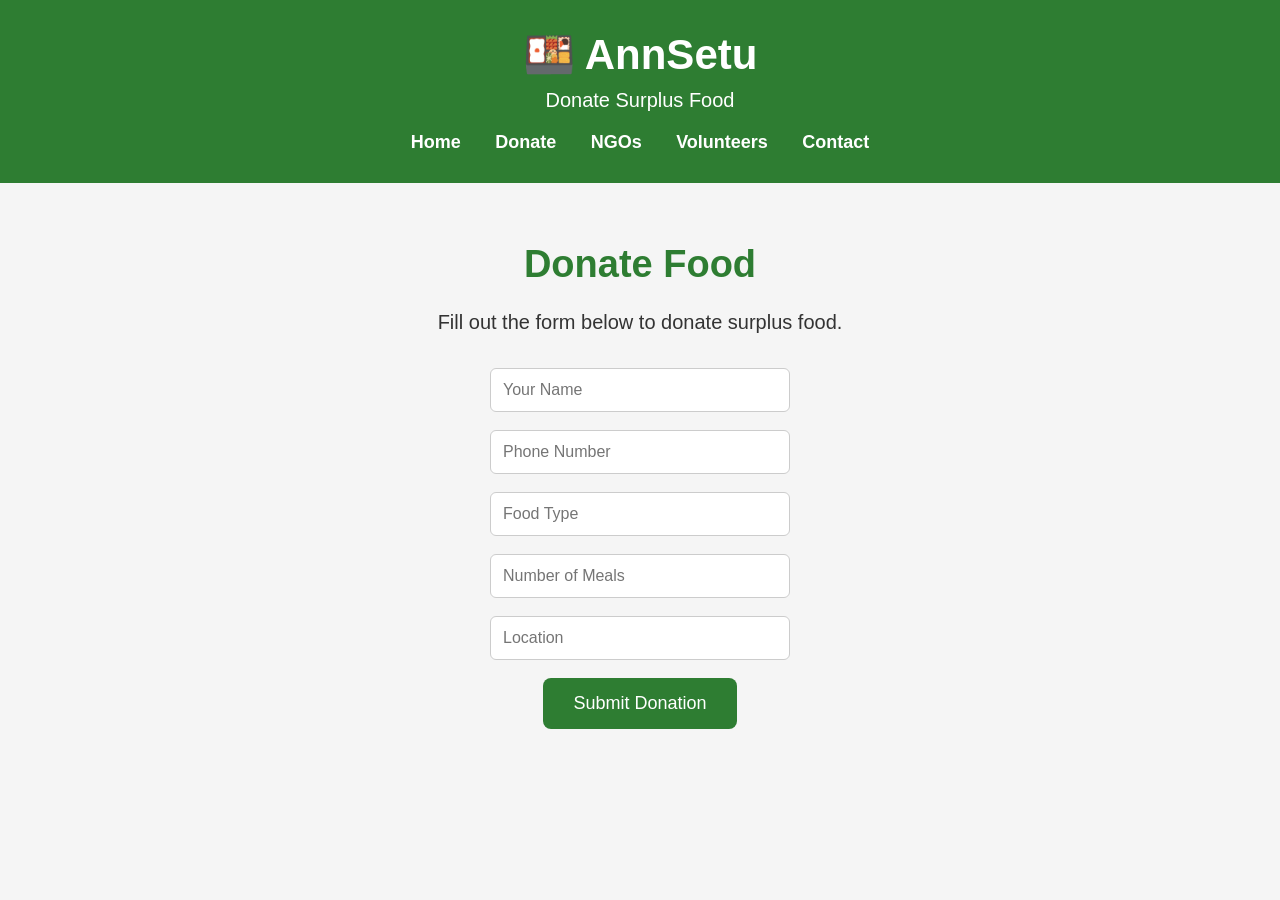
==== donate.html @ 6d5efe79 "Add files via upload" ====
<!DOCTYPE html>
<html lang="en">

<head>
    <meta charset="UTF-8">
    <meta name="viewport" content="width=device-width, initial-scale=1.0">
    <title>Donate Food | AnnSetu</title>
    <link rel="stylesheet" href="style.css">
</head>

<body>

<header>
    <h1>🍱 AnnSetu</h1>
    <p>Donate Surplus Food</p>

    <nav>
        <a href="index.html">Home</a>
        <a href="donate.html">Donate</a>
        <a href="ngo.html">NGOs</a>
        <a href="volunteer.html">Volunteers</a>
        <a href="contact.html">Contact</a>
    </nav>
</header>

<section>

<h2>Donate Food</h2>

<p>Fill out the form below to donate surplus food.</p>

<form>

<input type="text" placeholder="Your Name"><br><br>

<input type="tel" placeholder="Phone Number"><br><br>

<input type="text" placeholder="Food Type"><br><br>

<input type="number" placeholder="Number of Meals"><br><br>

<input type="text" placeholder="Location"><br><br>

<button type="button" onclick="donateFood()">
Submit Donation
</button>

</form>

</section>

<script src="script.js"></script>

</body>

</html>
---- style.css ----
*{
    margin:0;
    padding:0;
    box-sizing:border-box;
    font-family:Arial, sans-serif;
}

body{
    background:#f5f5f5;
    color:#333;
}

header{
    background:#2E7D32;
    color:white;
    text-align:center;
    padding:30px;
}

header h1{
    font-size:42px;
}

header p{
    margin-top:10px;
    font-size:20px;
}

section{
    text-align:center;
    padding:60px 20px;
}

section h2{
    font-size:38px;
    color:#2E7D32;
    margin-bottom:20px;
}

section p{
    font-size:20px;
    max-width:700px;
    margin:20px auto;
    line-height:1.6;
}

button{
    background:#2E7D32;
    color:white;
    padding:15px 30px;
    border:none;
    border-radius:8px;
    font-size:18px;
    cursor:pointer;
    transition:0.3s;
}

button:hover{
    background:#1B5E20;
    transform:scale(1.05);
}

nav{
    margin-top:20px;
}

nav a{
    color:white;
    text-decoration:none;
    margin:15px;
    font-size:18px;
    font-weight:bold;
    transition:0.3s;
}

nav a:hover{
    color:#FFD54F;
}
.features{
    display:flex;
    justify-content:center;
    gap:25px;
    flex-wrap:wrap;
    padding:50px 20px;
}

.card{
    width:300px;
    background:white;
    padding:25px;
    border-radius:12px;
    box-shadow:0 5px 15px rgba(0,0,0,0.15);
    transition:0.3s;
}

.card:hover{
    transform:translateY(-8px);
}

.card h3{
    color:#2E7D32;
    margin-bottom:15px;
}

.card p{
    line-height:1.6;
}
.impact{
    background:#2E7D32;
    color:white;
    text-align:center;
    padding:60px 20px;
}

.impact h2{
    margin-bottom:40px;
    font-size:36px;
}

.impact-container{
    display:flex;
    justify-content:center;
    gap:30px;
    flex-wrap:wrap;
}

.impact-card{
    background:white;
    color:#2E7D32;
    width:220px;
    padding:25px;
    border-radius:12px;
    box-shadow:0 5px 15px rgba(0,0,0,0.2);
}

.impact-card h3{
    font-size:36px;
    margin-bottom:10px;
}

.impact-card p{
    font-size:18px;
}
.contact{
    text-align:center;
    padding:60px 20px;
    background:#f8f8f8;
}

.contact h2{
    color:#2E7D32;
    margin-bottom:20px;
}

.contact p{
    margin:10px 0;
    font-size:18px;
}

footer{
    background:#1B5E20;
    color:white;
    text-align:center;
    padding:25px;
}

footer p{
    margin:8px;
}
form{
    margin-top:30px;
}

input{
    width:300px;
    padding:12px;
    border:1px solid #ccc;
    border-radius:6px;
    font-size:16px;
}
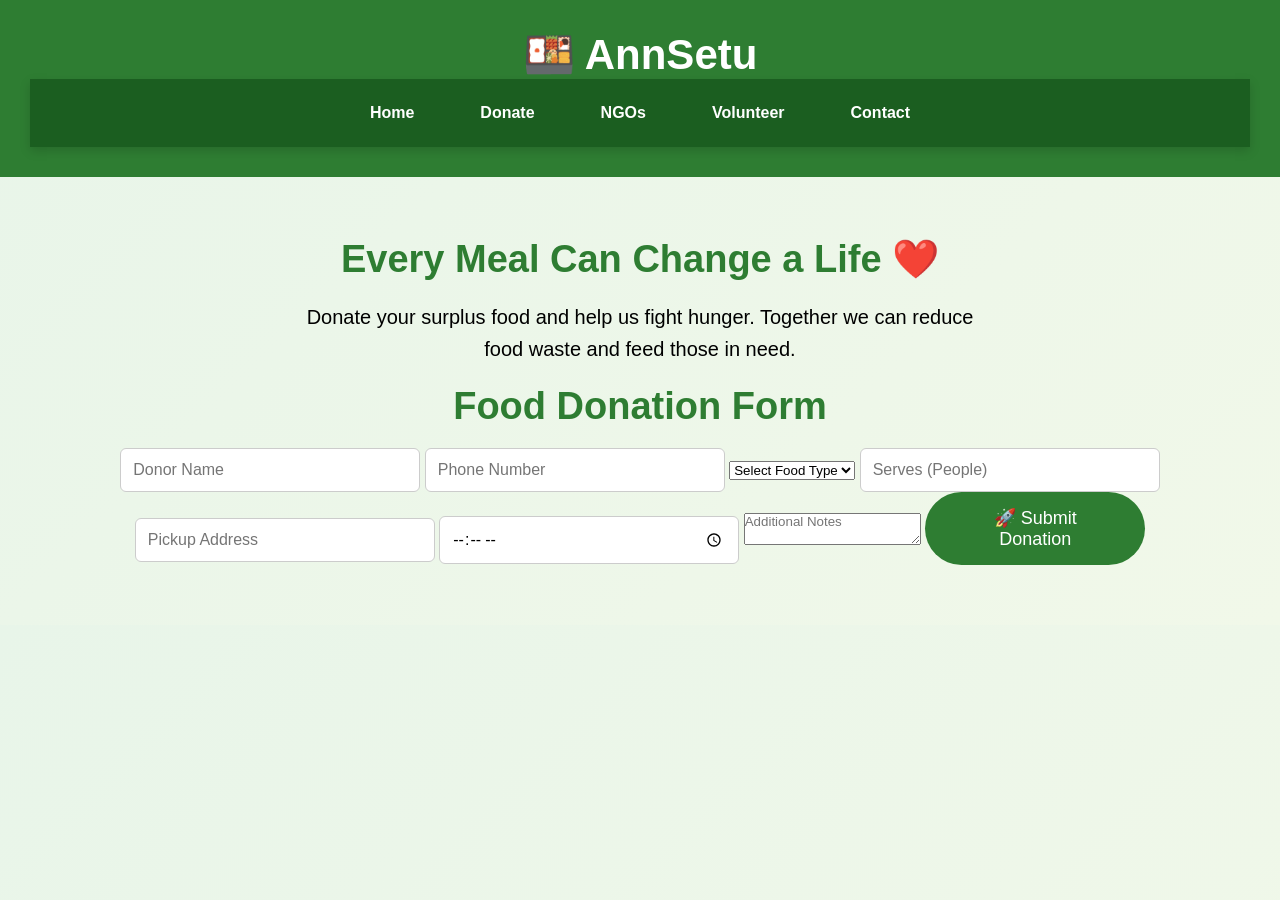
==== commit c2220719: "Add files via upload" ====
--- a/donate.html
+++ b/donate.html
@@ -1,10 +1,10 @@
 <!DOCTYPE html>
 <html lang="en">
-
 <head>
     <meta charset="UTF-8">
     <meta name="viewport" content="width=device-width, initial-scale=1.0">
     <title>Donate Food | AnnSetu</title>
+
     <link rel="stylesheet" href="style.css">
 </head>
 
@@ -12,45 +12,84 @@
 
 <header>
     <h1>🍱 AnnSetu</h1>
-    <p>Donate Surplus Food</p>
 
     <nav>
         <a href="index.html">Home</a>
         <a href="donate.html">Donate</a>
         <a href="ngo.html">NGOs</a>
-        <a href="volunteer.html">Volunteers</a>
+        <a href="volunteer.html">Volunteer</a>
         <a href="contact.html">Contact</a>
     </nav>
 </header>
 
-<section>
+<section class="donate-page">
 
-<h2>Donate Food</h2>
+    <div class="donate-left">
 
-<p>Fill out the form below to donate surplus food.</p>
+        
 
-<form>
+        <h2>Every Meal Can Change a Life ❤️</h2>
 
-<input type="text" placeholder="Your Name"><br><br>
+        <p>
+            Donate your surplus food and help us fight hunger.
+            Together we can reduce food waste and feed those in need.
+        </p>
 
-<input type="tel" placeholder="Phone Number"><br><br>
+    </div>
 
-<input type="text" placeholder="Food Type"><br><br>
+    <div class="donate-right">
 
-<input type="number" placeholder="Number of Meals"><br><br>
+        <h2>Food Donation Form</h2>
 
-<input type="text" placeholder="Location"><br><br>
+        <input type="text" placeholder="Donor Name">
 
-<button type="button" onclick="donateFood()">
-Submit Donation
-</button>
+        <input type="tel" placeholder="Phone Number">
 
-</form>
+        <select>
+            <option>Select Food Type</option>
+            <option>Rice</option>
+            <option>Dal</option>
+            <option>Roti</option>
+            <option>Vegetables</option>
+            <option>Mixed Meal</option>
+        </select>
+
+        <input type="number" placeholder="Serves (People)">
+
+        <input type="text" placeholder="Pickup Address">
+
+        <input type="time">
+
+        <textarea placeholder="Additional Notes"></textarea>
+
+        <button class="btn" onclick="submitDonation()">
+            🚀 Submit Donation
+        </button>
+
+        <div id="successMessage"></div>
+
+<div id="tracker" style="display:none;">
+
+    <h2>🚚 Donation Tracking</h2>
+    <div class="progress-container">
+    <div id="progressBar"></div>
+</div>
+
+    <div class="track-step">✅ Donation Request Received</div>
+
+    <div class="track-step">🏢 NGO Assigned</div>
+
+    <div class="track-step">🚚 Volunteer On The Way</div>
+
+    <div class="track-step">❤️ Food Delivered</div>
+
+</div>
+
+    </div>
 
 </section>
 
 <script src="script.js"></script>
 
 </body>
-
 </html>
--- a/style.css
+++ b/style.css
@@ -1,3 +1,9 @@
+html{
+    scroll-behavior: smooth;
+}
+
+
+
 *{
     margin:0;
     padding:0;
@@ -6,8 +12,8 @@
 }
 
 body{
-    background:#f5f5f5;
-    color:#333;
+    background:linear-gradient(135deg,#E8F5E9,#F1F8E9);
+    font-family:Arial,sans-serif;
 }
 
 header{
@@ -44,33 +50,57 @@
     line-height:1.6;
 }
 
-button{
+.btn{
     background:#2E7D32;
     color:white;
-    padding:15px 30px;
+    padding:15px 35px;
     border:none;
-    border-radius:8px;
+    border-radius:50px;
     font-size:18px;
     cursor:pointer;
     transition:0.3s;
 }
 
-button:hover{
+.btn:hover{
     background:#1B5E20;
-    transform:scale(1.05);
+    transform:scale(1.08);
 }
 
 nav{
-    margin-top:20px;
+    background:#1B5E20;
+    padding:15px 40px;
+    display:flex;
+    justify-content:center;
+    align-items:center;
+    gap:30px;
+
+    position:sticky;
+    top:0;
+    z-index:1000;
+
+    box-shadow:0 4px 10px rgba(0,0,0,0.15);
 }
 
 nav a{
+
     color:white;
     text-decoration:none;
-    margin:15px;
-    font-size:18px;
+
     font-weight:bold;
-    transition:0.3s;
+
+    padding:10px 18px;
+
+    border-radius:8px;
+
+    transition:.3s;
+
+}
+nav a:hover{
+
+    background:white;
+
+    color:#1B5E20;
+
 }
 
 nav a:hover{
@@ -85,6 +115,14 @@
 }
 
 .card{
+    .card{
+    transition:0.3s;
+}
+
+.card:hover{
+    transform:translateY(-10px);
+    box-shadow:0 15px 30px rgba(0,0,0,0.2);
+}
     width:300px;
     background:white;
     padding:25px;
@@ -177,4 +215,253 @@
     border:1px solid #ccc;
     border-radius:6px;
     font-size:16px;
-}+}
+.hero-image{
+    display: block;
+    width: 450px;
+    max-width: 90%;
+    margin: 30px auto;
+    border-radius: 15px;
+    box-shadow: 0px 8px 20px rgba(0,0,0,0.2);
+}
+.hero{
+    display:flex;
+    justify-content:space-between;
+    align-items:center;
+    padding:60px 10%;
+    flex-wrap:wrap;
+}
+
+.hero-text{
+    flex:1;
+    min-width:300px;
+}
+
+.hero-text h2{
+    font-size:42px;
+    color:#2E7D32;
+    margin-bottom:20px;
+}
+
+.hero-text p{
+    font-size:20px;
+    line-height:1.8;
+    margin-bottom:30px;
+}
+
+.hero-image-container{
+    flex:1;
+    text-align:center;
+    min-width:300px;
+}
+
+.hero-image{
+    width:450px;
+    max-width:100%;
+    border-radius:15px;
+    box-shadow:0 10px 25px rgba(0,0,0,0.2);
+}
+.hero{
+    display:flex;
+    justify-content:space-between;
+    align-items:center;
+    padding:60px 10%;
+    flex-wrap:wrap;
+}
+
+.hero-text{
+    flex:1;
+    min-width:300px;
+}
+
+.hero-text h2{
+    font-size:42px;
+    color:#2E7D32;
+    margin-bottom:20px;
+}
+
+.hero-text p{
+    font-size:20px;
+    line-height:1.8;
+    margin-bottom:30px;
+}
+
+.hero-image-container{
+    flex:1;
+    text-align:center;
+    min-width:300px;
+}
+
+.hero-image{
+    width:450px;
+    max-width:100%;
+    border-radius:15px;
+    box-shadow:0 10px 25px rgba(0,0,0,0.2);
+}
+.finder{
+    width:80%;
+    margin:50px auto;
+    text-align:center;
+    padding:40px;
+    background:white;
+    border-radius:15px;
+    box-shadow:0 8px 20px rgba(0,0,0,0.15);
+}
+
+.finder select{
+    padding:12px;
+    font-size:16px;
+    width:250px;
+}
+.how-it-works{
+    width:90%;
+    margin:60px auto;
+    text-align:center;
+}
+
+.how-it-works h2{
+    color:#2E7D32;
+    margin-bottom:30px;
+    font-size:36px;
+}
+
+  
+.donate-form{
+    width:60%;
+    margin:60px auto;
+    background:white;
+    padding:50px;
+    border-radius:20px;
+    box-shadow:0 20px 40px rgba(0,0,0,0.15);
+    transition:.3s;
+}
+
+.donate-form:hover{
+    transform:translateY(-8px);
+}
+.donate-form input,
+.donate-form select,
+.donate-form textarea{
+
+    width:100%;
+    padding:15px;
+    margin-top:10px;
+
+    border:none;
+    background:#F5F5F5;
+
+    border-radius:10px;
+
+    font-size:16px;
+
+}
+.donate-form h2{
+
+    text-align:center;
+    color:#2E7D32;
+    font-size:40px;
+
+}
+
+.donate-form p{
+
+    text-align:center;
+    color:#666;
+    margin-bottom:30px;
+
+}
+.btn{
+
+    width:220px;
+
+}
+.success-box{
+
+    margin-top:30px;
+    padding:20px;
+
+    background:#E8F5E9;
+
+    border-left:6px solid #2E7D32;
+
+    border-radius:12px;
+
+    animation:fadeIn .6s;
+}
+
+.success-box h2{
+    color:#2E7D32;
+}
+
+@keyframes fadeIn{
+
+    from{
+
+        opacity:0;
+        transform:translateY(20px);
+
+    }
+
+    to{
+
+        opacity:1;
+        transform:translateY(0);
+
+    }
+
+}
+.why{
+    width:90%;
+    margin:60px auto;
+    text-align:center;
+}
+
+.why h2{
+    font-size:36px;
+    color:#2E7D32;
+    margin-bottom:30px;
+}
+#tracker{
+
+    margin-top:30px;
+
+    padding:25px;
+
+    background:#F8FFF8;
+
+    border-radius:15px;
+
+    box-shadow:0 8px 20px rgba(0,0,0,.15);
+
+}
+
+.track-step{
+
+    background:#E8F5E9;
+
+    margin:15px 0;
+
+    padding:15px;
+
+    border-left:6px solid #2E7D32;
+
+    border-radius:10px;
+
+    font-size:18px;
+
+}
+.progress-container{
+    width:100%;
+    height:12px;
+    background:#ddd;
+    border-radius:10px;
+    margin:20px 0;
+    overflow:hidden;
+}
+
+#progressBar{
+    width:0%;
+    height:100%;
+    background:#2E7D32;
+    transition:width 1s;
+}
